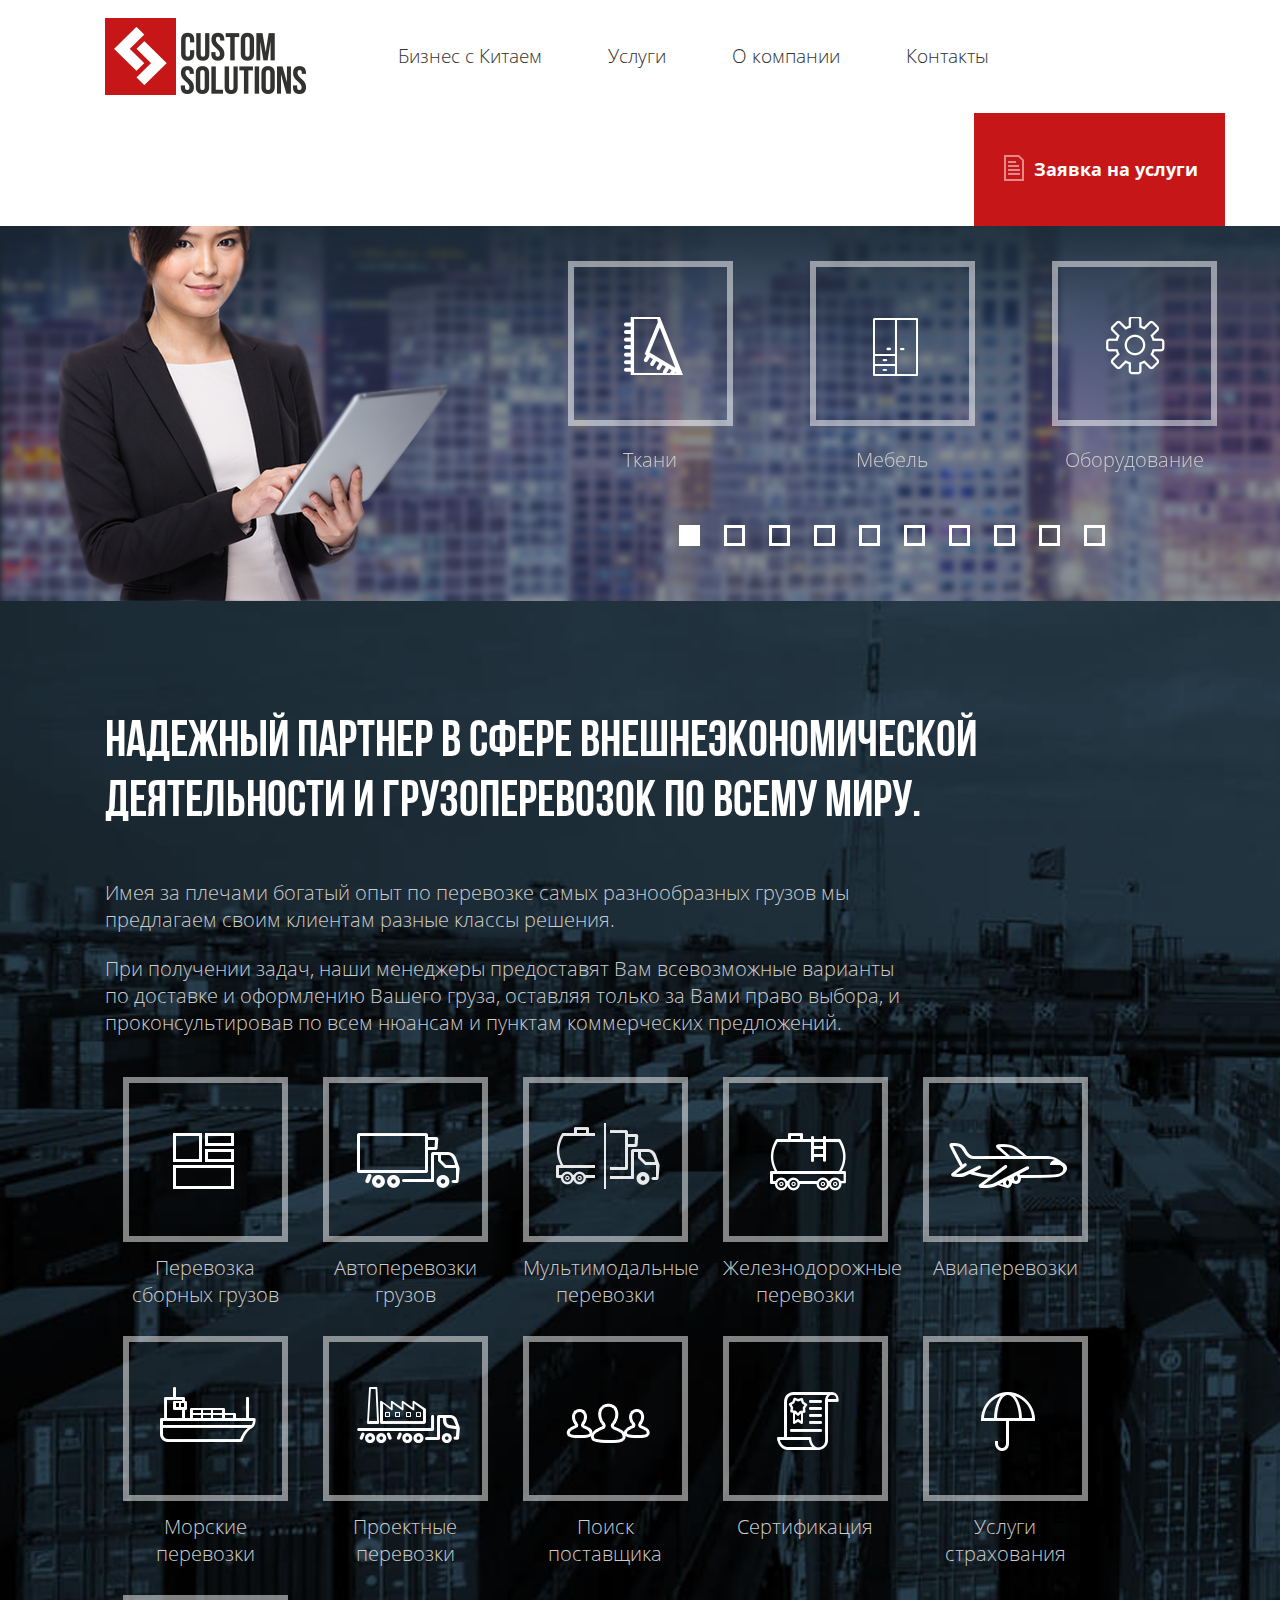
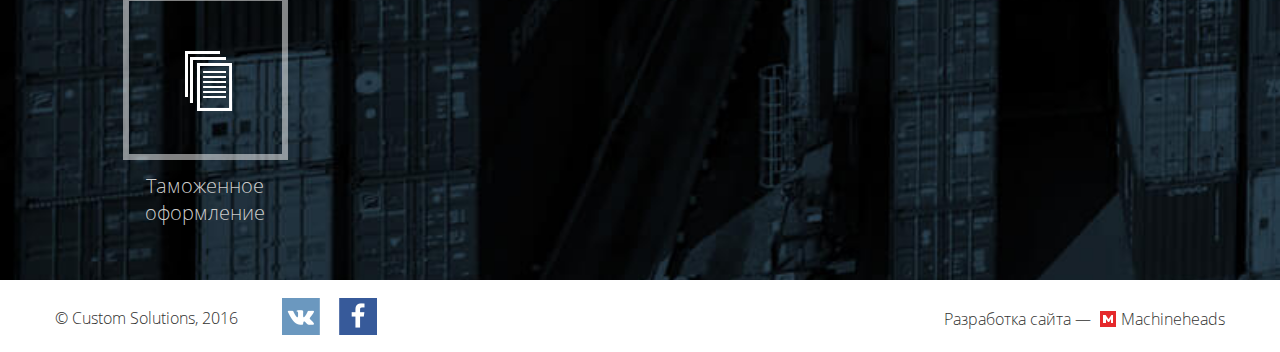
==== index.html @ 7cbae526 "commit" ====
<!DOCTYPE html>
<html class="no-js" lang="ru">

<head>
	<meta charset="utf-8">
	<meta http-equiv="x-ua-compatible" content="ie=edge">
	<title>Custom Solutions</title>
	<meta name="description" content="">
	<link rel="shortcut icon" href="img/favicon/favicon.ico" type="image/x-icon">
	<meta name="viewport" content="width=device-width, initial-scale=1.0">
	<link rel="stylesheet" href="libs/remodal/remodal.css">
	<link rel="stylesheet" href="css/normalize.css">
	<link rel="stylesheet" href="css/style.css">
	<!--[if lt IE 9]>
    	<script src="libs/html5shiv.js"></script>
		<script src="libs/respond-1.4.2.min.js"></script>
	<![endif]-->
</head>

<body>


	<div class="wrapper remodal-bg">
		<header class="header">
			<div class="container">
				<nav class="nav-header">
					<div class="button-menu button-menu_close js-menu-button"></div>
					<a class="nav-header__link" href="#"><img class="nav-header__img" src="img/logo.png" alt="Castom Solutions"></a>
					<div class="js-menu"><!-- Для сварачивания -->
							<ul class="nav-header__nav nav">
								<li class="nav__item"><a href="#" class="nav__link">Бизнес с Китаем</a></li>
								<li class="nav__item"><a href="#" class="nav__link">Услуги</a></li>
								<li class="nav__item"><a href="#" class="nav__link">О компании</a></li>
								<li class="nav__item"><a href="#" class="nav__link">Контакты</a></li>
							</ul>
							<div class="nav-header__button button-order">
								<a href="#modal" class="button-order__link">Заявка на услуги</a>
							</div>
					</div>
				</nav>
			</div>
		</header>
		<div class="bg"></div><!-- bg menu -->
		<div class="slider-wrap">
			<div class="container container_slider">
				<div class="container_slider__left">
					<div class="woman"></div>
				</div>
				<div class="container_slider__right">
					<ul class="slider-top">
						<li class="services__item">
							<a href="#" class="services__link"></a>
							<div class="services__img img12"></div>
							<span class="services__name">Ткани</span>
						</li>
						<li class="services__item">
							<a href="#" class="services__link"></a>
							<div class="services__img img13"></div>
							<span class="services__name">Мебель</span>
						</li>
						<li class="services__item">
							<a href="#" class="services__link"></a>
							<div class="services__img img14"></div>
							<span class="services__name">Оборудование</span>
						</li>
						<li class="services__item">
							<a href="#" class="services__link"></a>
							<div class="services__img img15"></div>
							<span class="services__name">Стройматериалы</span>
						</li>
						<li class="services__item">
							<a href="#" class="services__link"></a>
							<div class="services__img img16"></div>
							<span class="services__name">Светотехника</span>
						</li>
						<li class="services__item">
							<a href="#" class="services__link"></a>
							<div class="services__img img17"></div>
							<span class="services__name">Химия</span>
						</li>
						<li class="services__item">
							<a href="#" class="services__link"></a>
							<div class="services__img img18"></div>
							<span class="services__name">Металл</span>
						</li>
						<li class="services__item">
							<a href="#" class="services__link"></a>
							<div class="services__img img19"></div>
							<span class="services__name">Бытовая техника</span>
						</li>
						<li class="services__item">
							<a href="#" class="services__link"></a>
							<div class="services__img img20"></div>
							<span class="services__name">Электроника</span>
						</li>
						<li class="services__item">
							<a href="#" class="services__link"></a>
							<div class="services__img img21"></div>
							<span class="services__name">Товары&nbsp;народного<br>потребления</span>
						</li>
					</ul>
				</div>
			</div>
		</div>
		<div class="container container_top">
			<div class="content">
				<div class="content__text">
					<h1 class="title">Надежный партнер в&nbsp;сфере внешнеэкономической деятельности и&nbsp;грузоперевозок по&nbsp;всему миру.</h1>
					<p>
						Имея за&nbsp;плечами богатый опыт по&nbsp;перевозке самых разнообразных грузов мы предлагаем своим клиентам разные классы решения.
					</p>
					<p>
						При получении задач, наши менеджеры предоставят Вам всевозможные варианты по&nbsp;доставке и&nbsp;оформлению Вашего груза, оставляя только за&nbsp;Вами право выбора, и проконсультировав по&nbsp;всем нюансам и&nbsp;пунктам коммерческих предложений.
					</p>
				</div>
				<div class="box">
					<ul class="services">
						<li class="services__item">
							<a href="#" class="services__link"></a>
							<div class="services__img img1"></div>
							<span class="services__name">Перевозка сборных грузов</span>
						</li>
						<li class="services__item">
							<a href="#" class="services__link"></a>
							<div class="services__img img2"></div>
							<span class="services__name">Автоперевозки грузов</span>
						</li>
						<li class="services__item">
							<a href="#" class="services__link"></a>
							<div class="services__img img3"></div>
							<span class="services__name">Мультимодальные перевозки</span>
						</li>
						<li class="services__item">
							<a href="#" class="services__link"></a>
							<div class="services__img img4"></div>
							<span class="services__name">Железнодорожные перевозки</span>
						</li>
						<li class="services__item">
							<a href="#" class="services__link"></a>
							<div class="services__img img5"></div>
							<span class="services__name">Авиаперевозки</span>
						</li>
						<li class="services__item">
							<a href="#" class="services__link"></a>
							<div class="services__img img6"></div>
							<span class="services__name">Морские перевозки</span>
						</li>
						<li class="services__item">
							<a href="#" class="services__link"></a>
							<div class="services__img img7"></div>
							<span class="services__name">Проектные перевозки</span>
						</li>
						<li class="services__item">
							<a href="#" class="services__link"></a>
							<div class="services__img img8"></div>
							<span class="services__name">Поиск поставщика</span>
						</li>
						<li class="services__item">
							<a href="#" class="services__link"></a>
							<div class="services__img img9"></div>
							<span class="services__name">Сертификация</span>
						</li>
						<li class="services__item">
							<a href="#" class="services__link"></a>
							<div class="services__img img10"></div>
							<span class="services__name">Услуги страхования</span>
						</li>
						<li class="services__item">
							<a href="#" class="services__link"></a>
							<div class="services__img img11"></div>
							<span class="services__name">Таможенное оформление</span>
						</li>
					</ul>
				</div>
			</div>

		</div>


	</div>


	<footer class="footer">
		<div class="container">
			<span class="footer__copy">&copy; Сustom Solutions, 2016</span>
			<a href="#" class="social social_vk"></a>
			<a href="#" class="social social_fb"></a>
			<span class="footer__design">Разработка сайта&nbsp;&mdash; <a href="http://machineheads.ru"><i class="machineheads"></i>Machineheads</a></span>
		</div>
	</footer>

	<div class="remodal" data-remodal-id="modal">
		<button data-remodal-action="close" class="remodal-close"></button>
		<div class="modal">
			<h2 class="modal__h">Оформление заявки</h2>
			<form method="post" action="" class="modal__form">
				<div class="modal-left">
					<i class="ico-form ico-form_1"></i><input type="text" name="name" placeholder="Название компании*" class="input input_name">
					<i class="ico-form ico-form_2"></i><input type="tel" name="tel" placeholder="Контактный телефон*" class="input input_tel">
					<i class="ico-form ico-form_3"></i><input type="email" name="email" placeholder="E-mail*" class="input input_email">
				</div>
				<div class="modal-right">
					<textarea name="text" placeholder="Отправить вашу задачу" class="comment"></textarea>
					<input class="button-submit" type="submit" value="Отправить">
				</div>
			</form>
		</div>
		<div class="modal-ok">
			<img src="img/i/ok.png" alt="Заявка Отправлена">
			<h2>Заявка Отправлена</h2>
			<div class="modal-ok__text">
				В&nbsp;ближайшее время наш сотрудник с&nbsp;вами свяжется
			</div>
		</div>
	</div>


	<!--[if lt IE 9]>
	<script src="libs/jquery-1.11.2.min.js"></script>
	<![endif]-->
	<script src="libs/jquery-2.1.3.min.js"></script>
	<!--<![endif]-->
	<script src="libs/validate/jquery.validate.js"></script>
	<script src="libs/validate/localization/messages_ru.js"></script>
	<script src="libs/slick/slick.js"></script>
	<script src="js/main.js"></script>
	<script src="libs/remodal/remodal.js"></script>

</body>

</html>
---- libs/remodal/remodal.css ----
/* ==========================================================================
   Remodal's necessary styles
   ========================================================================== */

/* Hide scroll bar */

html.remodal-is-locked {
  overflow: hidden;

  touch-action: none;
}

/* Anti FOUC */

.remodal,
[data-remodal-id] {
  display: none;
}

/* Necessary styles of the overlay */

.remodal-overlay {
  position: fixed;
  z-index: 9999;
  top: -5000px;
  right: -5000px;
  bottom: -5000px;
  left: -5000px;

  display: none;
}

/* Necessary styles of the wrapper */

.remodal-wrapper {
  position: fixed;
  z-index: 10000;
  top: 0;
  right: 0;
  bottom: 0;
  left: 0;

  display: none;
  overflow: auto;

  text-align: center;

  -webkit-overflow-scrolling: touch;
}

.remodal-wrapper:after {
  display: inline-block;

  height: 100%;
  margin-left: -0.05em;

  content: "";
}

/* Fix iPad, iPhone glitches */

.remodal-overlay,
.remodal-wrapper {
  backface-visibility: hidden;
}

/* Necessary styles of the modal dialog */

.remodal {
  position: relative;

  outline: none;

  text-size-adjust: 100%;
}

.remodal-is-initialized {
  /* Disable Anti-FOUC */
  display: inline-block;
}

/* Default theme styles for the background */

.remodal-bg.remodal-is-opening,
.remodal-bg.remodal-is-opened {
  filter: blur(3px);
}

/* Default theme styles of the overlay */

.remodal-overlay {
  background: #19262f;
}

.remodal-overlay.remodal-is-opening,
.remodal-overlay.remodal-is-closing {
  animation-duration: 0.3s;
  animation-fill-mode: forwards;
}

.remodal-overlay.remodal-is-opening {
  animation-name: remodal-overlay-opening-keyframes;
}

.remodal-overlay.remodal-is-closing {
  animation-name: remodal-overlay-closing-keyframes;
}

/* Default theme styles of the wrapper */

.remodal-wrapper {
  padding: 10px 10px 0;
}

/* Default theme styles of the modal dialog */

.remodal {
  box-sizing: border-box;
  width: 100%;
  margin-bottom: 10px;
  padding: 35px;

  transform: translate3d(0, 0, 0);

  color: #fff;
  
}

.remodal.remodal-is-opening,
.remodal.remodal-is-closing {
  animation-duration: 0.3s;
  animation-fill-mode: forwards;
}

.remodal.remodal-is-opening {
  animation-name: remodal-opening-keyframes;
}

.remodal.remodal-is-closing {
  animation-name: remodal-closing-keyframes;
}

/* Vertical align of the modal dialog */

.remodal,
.remodal-wrapper:after {
  vertical-align: middle;
}

/* Close button */

.remodal-close {
  position: absolute;
  top: 0;
  right: 0;

  display: block;
  overflow: visible;

  width: 35px;
  height: 35px;
  margin: 0;
  padding: 0;

  cursor: pointer;
  transition: color 0.2s;
  text-decoration: none;

  color: #95979c;
  border: 0;
  outline: 0;
  background: transparent;
}

.remodal-close:hover,
.remodal-close:focus {
  color: #2b2e38;
}

.remodal-close:before {
 
  position: absolute;
  top: 0;
  left: 0;

  display: block;

  width: 37px;
  height: 36px;
  content: "";
  text-align: center;
  background: url("../../img/i/menu.png") no-repeat;
  background-position: -36px 0px;
}

/* Dialog buttons */

.remodal-confirm,
.remodal-cancel {
  font: inherit;

  display: inline-block;
  overflow: visible;

  min-width: 110px;
  margin: 0;
  padding: 12px 0;

  cursor: pointer;
  transition: background 0.2s;
  text-align: center;
  vertical-align: middle;
  text-decoration: none;

  border: 0;
  outline: 0;
}

.remodal-confirm {
  color: #fff;
  background: #81c784;
}

.remodal-confirm:hover,
.remodal-confirm:focus {
  background: #66bb6a;
}

.remodal-cancel {
  color: #fff;
  background: #e57373;
}

.remodal-cancel:hover,
.remodal-cancel:focus {
  background: #ef5350;
}

/* Remove inner padding and border in Firefox 4+ for the button tag. */

.remodal-confirm::-moz-focus-inner,
.remodal-cancel::-moz-focus-inner,
.remodal-close::-moz-focus-inner {
  padding: 0;

  border: 0;
}

/* Keyframes
   ========================================================================== */

@keyframes remodal-opening-keyframes {
  from {
    transform: scale(1.05);

    opacity: 0;
  }
  to {
    transform: none;

    opacity: 1;
  }
}

@keyframes remodal-closing-keyframes {
  from {
    transform: scale(1);

    opacity: 1;
  }
  to {
    transform: scale(0.95);

    opacity: 0;
  }
}

@keyframes remodal-overlay-opening-keyframes {
  from {
    opacity: 0;
  }
  to {
    opacity: 1;
  }
}

@keyframes remodal-overlay-closing-keyframes {
  from {
    opacity: 1;
  }
  to {
    opacity: 0;
  }
}

/* Media queries
   ========================================================================== */



/* IE8
   ========================================================================== */

.lt-ie9 .remodal-overlay {
  background: #2b2e38;
}

.lt-ie9 .remodal {
  width: 700px;
}
---- css/style.css ----
@font-face {
  font-family: "RobotoRegular";
  src: url('../fonts/RobotoRegular/RobotoRegular.ttf') format('truetype');
  font-weight: normal;
  font-style: normal;
}
@font-face {
  font-family: "bebasneue-bold";
  src: url('../fonts/bebasneue-bold/bebasneue-bold.ttf') format('truetype');
  font-weight: normal;
  font-style: normal;
}
@font-face {
  font-family: "opensans-bold";
  src: url('../fonts/opensans-bold/opensans-bold.ttf') format('truetype');
  font-weight: normal;
  font-style: normal;
}
@font-face {
  font-family: "opensans-light";
  src: url('../fonts/opensans-light/opensans-light.ttf') format('truetype');
  font-weight: normal;
  font-style: normal;
}
html {
  height: 100%;
  box-sizing: border-box;
}
*,
*:before,
*:after {
  padding: 0;
  margin: 0;
  box-sizing: inherit;
}
body {
  width: 100%;
  min-width: 320px;
  height: 100%;
  font-size: 20px;
  background-color: #19262f;
  color: #323231;
  line-height: 27px;
  font-family: "opensans-light", sans-serif;
}
h2,
.title {
  color: #ffffff;
  font-size: 50px;
  font-family: "bebasneue-bold", sans-serif;
  text-transform: uppercase;
  line-height: 60px;
}
h2.contact__h,
.title.contact__h {
  text-align: center;
  margin-top: 50px;
}
@media screen and (max-width: 1024px) {
  h2.contact__h,
  .title.contact__h {
    text-align: left;
    margin-top: 0;
  }
}
@media screen and (max-width: 762px) {
  h2.contact__h,
  .title.contact__h {
    text-align: center;
  }
}
@media screen and (max-width: 600px) {
  h2.contact__h,
  .title.contact__h {
    font-size: 24px;
  }
}
@media screen and (max-width: 480px) {
  h2,
  .title {
    font-size: 26px;
    line-height: 30px;
    text-align: center;
  }
}
p {
  color: #cccccc;
  padding: 11px 0;
}
@media screen and (max-width: 480px) {
  p {
    font-size: 18px;
    text-align: center;
  }
}
li {
  list-style-type: none;
}
.fl {
  float: left;
}
.fr {
  float: right;
}
.cf {
  zoom: 1;
}
.cf:before,
.cf:after {
  content: "";
  display: table;
}
.cf:after {
  clear: both;
}
a {
  text-decoration: none;
}
.hidden,
[hidden] {
  display: none !important;
}
.img-adp,
.iframe-adp {
  max-width: 100%;
  height: auto;
  display: block;
  margin: auto;
}
* {
  outline: none;
}
.bg {
  width: 100%;
  background: rgba(25, 38, 47, 0.9);
  position: absolute;
  z-index: 9;
  display: none;
}
@media screen and (min-width: 1222px) {
  .bg {
    display: none !important;
  }
}
.wrapper {
  position: relative;
  min-height: 100%;
  height: auto !important;
  background: url("../img/Back_1.jpg") no-repeat;
  background-size: cover;
  overflow: hidden;
}
@media screen and (max-width: 480px) {
  .wrapper {
    background: none;
  }
}
.wrapper:after {
  content: "";
  height: 38px;
  display: block;
}
@media screen and (max-width: 480px) {
  .wrapper:after {
    height: 80px;
  }
}
.header {
  width: 100%;
  background: #ffffff;
  overflow: hidden;
  position: fixed;
  z-index: 10;
  zoom: 1;
}
.header:before,
.header:after {
  content: "";
  display: table;
}
.header:after {
  clear: both;
}
@media screen and (max-width: 1222px) {
  .js-menu {
    display: none;
  }
}
.nav-header__link {
  height: 113px;
  width: 210px;
  margin-right: 50px;
  display: block;
  float: left;
}
@media screen and (max-width: 1280px) {
  .nav-header__link {
    margin-left: 50px;
  }
}
@media screen and (max-width: 1222px) {
  .nav-header__link {
    float: none;
  }
}
@media screen and (max-width: 1024px) {
  .nav-header__link {
    margin-left: 27px;
  }
}
@media screen and (max-width: 480px) {
  .nav-header__link {
    height: 75px;
    margin-left: 17px;
  }
}
.nav-header__img {
  margin: 18px 0 0 0;
}
@media screen and (max-width: 480px) {
  .nav-header__img {
    width: 110px;
    height: auto;
  }
}
.nav-header__nav {
  float: left;
}
@media screen and (max-width: 1222px) {
  .nav-header__nav {
    float: none;
  }
}
.nav-header__button {
  float: right;
}
@media screen and (max-width: 1222px) {
  .nav-header__button {
    float: none;
  }
}
.nav {
  font-size: 0;
}
.nav__item {
  display: inline-block;
}
@media screen and (max-width: 1222px) {
  .nav__item {
    display: block;
    text-align: center;
  }
}
.nav__link {
  color: #323231;
  font-size: 19px;
  font-weight: 300;
  display: block;
  height: 113px;
  padding: 0 33px;
  line-height: 113px;
}
@media screen and (max-width: 1222px) {
  .nav__link {
    line-height: 70px;
    height: 70px;
  }
}
.nav__link:hover {
  color: #ffffff;
  background: #19262f;
}
.nav__link.active {
  color: #ffffff;
  background: #19262f;
}
.nav__link.active_1 {
  color: #ffffff;
  background: #19262f;
}
.container {
  width: 1170px;
  margin: 0 auto;
}
.container_top {
  margin-top: 113px;
  margin-bottom: 60px;
}
@media screen and (max-width: 1024px) {
  .container_top {
    padding-top: 40px;
  }
}
@media screen and (max-width: 480px) {
  .container_top {
    padding-top: 0;
    margin-bottom: 1px;
  }
}
.container_100 {
  max-width: 100%;
}
@media screen and (max-width: 1280px) {
  .container {
    max-width: 100%;
  }
}
@media screen and (min-width: 1280px) {
  .content__text {
    max-width: 880px;
  }
  .content__text h2 {
    max-width: 880px;
  }
}
@media screen and (max-width: 1280px) {
  .content {
    padding: 0 50px;
  }
  .content__text p {
    max-width: 800px;
  }
  .content__text h2 {
    max-width: 880px;
  }
}
@media screen and (max-width: 1024px) {
  .content {
    padding: 0 27px;
  }
  .content__text p {
    max-width: 100%;
  }
  .content__text h2 {
    max-width: 680px;
  }
}
@media screen and (max-width: 480px) {
  .content.about {
    padding: 0;
    margin-top: -35px;
  }
}
@media screen and (max-width: 480px) {
  .content.service {
    padding: 0;
    margin-top: -38px;
  }
}
.services {
  font-size: 0;
  margin-top: 30px;
}
.services__item {
  text-align: center;
  width: 165px;
  display: inline-block;
  position: relative;
  vertical-align: top;
  margin-left: 17.5px;
  margin-right: 17.5px;
  margin-bottom: 20px;
}
.services__item:hover .services__img {
  background: #c71617;
  border: 6px solid #c71617;
}
@media screen and (max-width: 480px) {
  .services__item {
    display: block;
    margin: 0 auto 20px;
  }
}
.services__link {
  height: 100%;
  width: 100%;
  display: block;
  position: absolute;
  z-index: 2;
}
.services__link:focus {
  outline: none;
}
.services__img {
  width: 165px;
  height: 165px;
  border: 6px solid rgba(255, 255, 255, 0.5);
  position: relative;
  margin: 0 auto 20px;
}
.services__name {
  font-size: 20px;
  color: #cccccc;
  line-height: 10px;
}
.footer {
  position: relative;
  height: 72px;
  margin-top: -72px;
  font-size: 16px;
  padding-top: 20px;
  background: #ffffff;
  overflow: hidden;
}
.footer a {
  color: #323231;
}
.footer a:hover {
  color: #c71617;
}
.footer__copy {
  vertical-align: middle;
  line-height: 1;
}
.footer__design {
  float: right;
  vertical-align: middle;
  line-height: 1;
  padding-top: 9px;
}
@media screen and (max-width: 1024px) {
  .footer__copy {
    padding-left: 27px;
  }
  .footer__design {
    padding-right: 27px;
  }
}
@media screen and (max-width: 480px) {
  .footer {
    height: 80px;
    margin-top: -80px;
  }
  .footer__copy {
    padding-left: 17px;
  }
  .footer__design {
    display: block;
    float: none;
    padding-left: 17px;
    padding-right: 0;
  }
}
.button-order {
  background: #c71617;
  height: 113px;
  width: 250.7px;
  text-align: center;
  position: relative;
}
@media screen and (max-width: 1222px) {
  .button-order {
    width: 100%;
    height: 70px;
  }
}
.button-order__link {
  color: #ffffff;
  font-family: "opensans-bold", sans-serif;
  font-size: 18px;
  line-height: 113px;
  display: block;
  padding-left: 32px;
}
@media screen and (max-width: 1222px) {
  .button-order__link {
    line-height: 70px;
  }
}
.button-order__link:hover:before {
  opacity: 1;
}
.button-order__link:before {
  content: "";
  display: block;
  width: 20px;
  height: 26px;
  background: url("../img/i/list.png") no-repeat;
  position: absolute;
  top: 42px;
  left: 30px;
  opacity: .5;
}
@media screen and (max-width: 1222px) {
  .button-order__link:before {
    left: 50%;
    top: 21px;
    margin-left: -100px;
  }
}
.machineheads {
  background: url(../img/mh.png) no-repeat;
  width: 16px;
  height: 16px;
  display: inline-block;
  position: relative;
  top: 2px;
  margin: 0 5px;
}
.button-menu {
  background-image: url(../img/i/menu.png);
  background-repeat: no-repeat;
  display: block;
  cursor: pointer;
  position: absolute;
  display: none;
  top: 46px;
  right: 30px;
}
.button-menu_close {
  width: 31px;
  height: 30px;
  background-position: -3px -3px;
}
.button-menu_open {
  width: 31px;
  height: 30px;
  background-position: -40px -3px;
}
@media screen and (max-width: 1222px) {
  .button-menu {
    display: block;
  }
}
@media screen and (max-width: 480px) {
  .button-menu {
    top: 24px;
    right: 17px;
  }
}
.service_h {
  display: none;
}
@media screen and (max-width: 820px) {
  .service_h {
    display: block;
    padding: 20px;
    text-align: left;
  }
}
.list {
  width: 100%;
  background: #ffffff;
  margin-bottom: 50px;
  overflow: hidden;
}
.list p {
  padding: 35px 40px 40px 400px;
  color: #323231;
}
@media screen and (max-width: 820px) {
  .list p {
    padding: 30px 27px;
    text-align: left;
  }
}
.list__header {
  display: none;
}
@media screen and (max-width: 820px) {
  .list__header {
    display: block;
    background: #c71617;
    color: #ffffff;
    font-family: "bebasneue-bold", sans-serif;
    padding: 30px 20px;
    font-size: 30px;
  }
}
@media screen and (max-width: 480px) {
  .list__header {
    line-height: 35px;
    padding: 30px 20px;
  }
}
.list__img {
  height: 260px;
}
@media screen and (max-width: 820px) {
  .list__img {
    height: auto;
  }
}
@media screen and (max-width: 820px) {
  .list__img img {
    width: 100%;
  }
}
.list__footer {
  overflow: hidden;
}
.list__footer__name {
  float: left;
  width: 370px;
  height: 220px;
  background: #c71617;
  padding: 20px 30px 30px 30px;
}
@media screen and (max-width: 820px) {
  .list__footer__name {
    display: none;
  }
}
.list__footer__name h2 {
  font-size: 40px;
}
.list__footer__name h3 {
  color: #ffffff;
  font-size: 40px;
  font-family: "bebasneue-bold", sans-serif;
  text-transform: uppercase;
  line-height: 45px;
}
.slider__h {
  font-size: 36px;
  line-height: 36px;
}
@media screen and (max-width: 480px) {
  .slider__h {
    text-align: left;
    padding: 0 20px;
    font-size: 30px;
  }
}
.services_slider {
  margin-top: 20px;
}
@media screen and (max-width: 640px) {
  .slider .services__img {
    margin: 20px auto;
  }
}
.slick-prev,
.slick-next {
  width: 37px;
  height: 37px;
  position: absolute;
  top: -55px;
  right: 0px;
  background: #c71617;
  border: none;
}
.slick-prev:hover:after,
.slick-next:hover:after {
  opacity: 1;
}
.slick-prev:focus,
.slick-next:focus {
  outline: none;
}
.slick-prev:after,
.slick-next:after {
  content: "";
  display: block;
  background: url('../img/i/slider.png') no-repeat;
  width: 9;
  height: 17px;
  opacity: .5;
  position: relative;
  left: 12px;
}
.slick-prev {
  right: 54px;
}
.slick-next:after {
  background: url('../img/i/slider2.png') no-repeat;
  right: -15px;
  left: auto;
}
.about__h {
  display: none;
}
@media screen and (max-width: 1222px) {
  .about__h {
    display: block;
    margin-bottom: 40px;
  }
}
@media screen and (max-width: 480px) {
  .about__h {
    display: block;
    padding: 20px;
    text-align: left;
  }
}
.about-box {
  background: #fff;
  overflow: hidden;
}
@media screen and (max-width: 480px) {
  .about-box {
    margin-top: -75px;
  }
}
.about-box p {
  color: #323231;
}
.about-box li {
  padding-left: 12px;
  position: relative;
}
.about-box li:before {
  content: "";
  display: block;
  background: url(../img/i/li.png) no-repeat;
  width: 6px;
  height: 5px;
  position: absolute;
  top: 12px;
  left: 0px;
}
.about-box_left {
  width: 407px;
  overflow: hidden;
  float: left;
}
@media screen and (max-width: 1240px) {
  .about-box_left {
    float: none;
    width: 100%;
    height: 256px !important;
  }
}
.about-box_right {
  float: right;
  width: 60%;
  padding: 45px 60px 45px 0;
}
@media screen and (max-width: 1240px) {
  .about-box_right {
    float: none;
    width: 100%;
    padding: 30px;
  }
}
@media screen and (max-width: 480px) {
  .about-box_right {
    padding: 45px 10px;
  }
  .about-box_right p {
    text-align: left;
  }
  .about-box_right li {
    font-size: 18px;
  }
}
.contact {
  font-size: 0;
  margin-top: 55px;
  margin-bottom: 130px;
}
@media screen and (max-width: 762px) {
  .contact {
    margin-bottom: 60px;
  }
}
.contact__item {
  display: inline-block;
  color: #cccccc;
  font-size: 20px;
}
.contact__item:nth-child(2) {
  margin: 0 82px 0 72px;
}
@media screen and (max-width: 1157px) {
  .contact__item:nth-child(2) {
    margin: 0 40px 20px 40px;
  }
}
@media screen and (max-width: 762px) {
  .contact__item:nth-child(2) {
    margin: 0 0 20px 0;
  }
}
@media screen and (max-width: 762px) {
  .contact__item {
    display: block;
    margin-bottom: 20px;
  }
}
@media screen and (max-width: 480px) {
  .contact__item {
    font-size: 18px;
  }
}
.contact__link {
  color: #cccccc;
}
.contact__link:hover {
  text-decoration: underline;
}
#map {
  width: 100%;
  height: 440px;
}
.remodal {
  max-width: 900px;
}
@media screen and (max-width: 900px) {
  .remodal {
    width: auto !important;
  }
}
@media screen and (max-width: 480px) {
  .remodal {
    padding: 35px 0 35px 7px !important;
  }
}
@media screen and (max-width: 560px) {
  .remodal-close {
    right: 50px !important;
  }
}
@media screen and (max-width: 480px) {
  .remodal-close {
    right: 10px !important;
  }
}
.modal-ok img {
  margin-bottom: 40px;
}
.modal-ok__text {
  max-width: 400px;
  margin: 20px auto;
  padding-top: 20px;
  border-top: 4px solid #cccccc;
  font-size: 20px;
}
.modal {
  position: relative;
  overflow: hidden;
}
.modal__h {
  font-size: 46px;
  text-align: left;
  margin-bottom: 23px;
}
@media screen and (max-width: 900px) {
  .modal__h {
    text-align: center;
  }
}
@media screen and (max-width: 560px) {
  .modal__h {
    font-size: 24px;
  }
}
.modal__h:before {
  content: "";
  background: url("../img/i/list_2.png") no-repeat;
  width: 28px;
  height: 37px;
  display: inline-block;
  margin-right: 13px;
}
@media screen and (max-width: 560px) {
  .modal__h:before {
    position: relative;
    top: 5px;
  }
}
.modal-left {
  float: left;
}
@media screen and (max-width: 900px) {
  .modal-left {
    float: none;
  }
}
.modal-right {
  float: left;
}
@media screen and (max-width: 900px) {
  .modal-right {
    float: none;
  }
}
.modal input {
  width: 360px;
  margin: 0 13px 13px 0;
  line-height: 62px;
  height: 62px;
  padding-left: 65px;
  background: #19262F;
  border: 2px solid rgba(255, 255, 255, 0.5);
  display: block;
}
@media screen and (max-width: 900px) {
  .modal input {
    width: 430px;
  }
}
@media screen and (max-width: 560px) {
  .modal input {
    width: 290px;
  }
}
.modal input.error {
  border: 2px solid #c71617;
}
.modal input:focus {
  background: #fff;
  color: #323231;
  outline: none;
}
.modal input::-webkit-input-placeholder {
  color: #fff;
  opacity: 1;
  transition: opacity 0.3s ease;
}
.modal input::-moz-placeholder {
  color: #fff;
  opacity: 1;
  transition: opacity 0.3s ease;
}
.modal input:-moz-placeholder {
  color: #fff;
  opacity: 1;
  transition: opacity 0.3s ease;
}
.modal input:-ms-input-placeholder {
  color: #fff;
  opacity: 1;
  transition: opacity 0.3s ease;
}
.modal input:focus::-webkit-input-placeholder {
  opacity: 0;
  transition: opacity 0.3s ease;
}
.modal input:focus::-moz-placeholder {
  opacity: 0;
  transition: opacity 0.3s ease;
}
.modal input:focus:-moz-placeholder {
  opacity: 0;
  transition: opacity 0.3s ease;
}
.modal input:focus:-ms-input-placeholder {
  opacity: 0;
  transition: opacity 0.3s ease;
}
.modal .comment {
  width: 430px;
  height: 213px;
  padding: 15px 20px;
  margin-bottom: 15px;
  background: #19262F;
  border: 2px solid rgba(255, 255, 255, 0.5);
  display: block;
  resize: none;
}
@media screen and (max-width: 560px) {
  .modal .comment {
    width: 290px;
  }
}
.modal .comment:focus {
  background: #fff;
  color: #323231;
  outline: none;
}
.modal .comment::-webkit-input-placeholder {
  color: #fff;
  opacity: 1;
  transition: opacity 0.3s ease;
}
.modal .comment::-moz-placeholder {
  color: #fff;
  opacity: 1;
  transition: opacity 0.3s ease;
}
.modal .comment:-moz-placeholder {
  color: #fff;
  opacity: 1;
  transition: opacity 0.3s ease;
}
.modal .comment:-ms-input-placeholder {
  color: #fff;
  opacity: 1;
  transition: opacity 0.3s ease;
}
.modal .comment:focus::-webkit-input-placeholder {
  opacity: 0;
  transition: opacity 0.3s ease;
}
.modal .comment:focus::-moz-placeholder {
  opacity: 0;
  transition: opacity 0.3s ease;
}
.modal .comment:focus:-moz-placeholder {
  opacity: 0;
  transition: opacity 0.3s ease;
}
.modal .comment:focus:-ms-input-placeholder {
  opacity: 0;
  transition: opacity 0.3s ease;
}
.modal .button-submit {
  padding: 0;
  margin: 0;
  width: 286px;
  float: right;
  border: 4px solid #fff;
  font-family: "bebasneue-bold", sans-serif;
  font-size: 28px;
  line-height: 28px;
}
.modal .button-submit:hover {
  color: #c71617;
  background: #fff;
}
@media screen and (max-width: 900px) {
  .modal .button-submit {
    width: 430px;
    margin-right: 18px;
    float: none;
  }
}
@media screen and (max-width: 560px) {
  .modal .button-submit {
    width: 290px;
  }
}
label.error {
  font-size: 14px;
  position: relative;
  top: -20px;
}
.img1:after {
  content: "";
  position: absolute;
  background-image: url('../img/i/img.png');
  background-repeat: no-repeat;
  display: block;
  width: 118px;
  height: 56px;
  background-position: -995px -3px;
  left: 20px;
  top: 50px;
}
.img2:after {
  content: "";
  position: absolute;
  background-image: url('../img/i/img.png');
  background-repeat: no-repeat;
  display: block;
  width: 118px;
  height: 55px;
  background-position: -1367px -3px;
  left: 20px;
  top: 50px;
}
.img3:after {
  content: "";
  position: absolute;
  background-image: url('../img/i/img.png');
  background-repeat: no-repeat;
  display: block;
  width: 118px;
  height: 66px;
  background-position: -1739px -3px;
  left: 20px;
  top: 40px;
}
.img4:after {
  content: "";
  position: absolute;
  background-image: url('../img/i/img.png');
  background-repeat: no-repeat;
  display: block;
  width: 118px;
  height: 59px;
  background-position: -2111px -3px;
  left: 20px;
  top: 50px;
}
.img5:after {
  content: "";
  position: absolute;
  background-image: url('../img/i/img.png');
  background-repeat: no-repeat;
  display: block;
  width: 118px;
  height: 45px;
  background-position: -2483px -3px;
  left: 20px;
  top: 60px;
}
.img6:after {
  content: "";
  position: absolute;
  background-image: url('../img/i/img.png');
  background-repeat: no-repeat;
  display: block;
  width: 118px;
  height: 55px;
  background-position: -2855px -3px;
  left: 20px;
  top: 45px;
}
.img7:after {
  content: "";
  position: absolute;
  background-image: url('../img/i/img.png');
  background-repeat: no-repeat;
  display: block;
  width: 118px;
  height: 56px;
  background-position: -3227px -3px;
  left: 20px;
  top: 45px;
}
.img8:after {
  content: "";
  position: absolute;
  background-image: url('../img/i/img.png');
  background-repeat: no-repeat;
  display: block;
  width: 118px;
  height: 42px;
  background-position: -3599px -3px;
  left: 20px;
  top: 60px;
}
.img9:after {
  content: "";
  position: absolute;
  background-image: url('../img/i/img.png');
  background-repeat: no-repeat;
  display: block;
  width: 118px;
  height: 58px;
  background-position: -3971px -3px;
  left: 20px;
  top: 50px;
}
.img10:after {
  content: "";
  position: absolute;
  background-image: url('../img/i/img.png');
  background-repeat: no-repeat;
  display: block;
  width: 118px;
  height: 59px;
  background-position: -375px -3px;
  left: 20px;
  top: 50px;
}
.img11:after {
  content: "";
  position: absolute;
  background-image: url('../img/i/img.png');
  background-repeat: no-repeat;
  display: block;
  width: 118px;
  height: 60px;
  background-position: -747px -3px;
  left: 20px;
  top: 50px;
}
.img12:after {
  content: "";
  position: absolute;
  background-image: url('../img/i/img.png');
  background-repeat: no-repeat;
  display: block;
  width: 118px;
  height: 60px;
  background-position: -4093px -3px;
  left: 20px;
  top: 50px;
}
.img13:after {
  content: "";
  position: absolute;
  background-image: url('../img/i/img.png');
  background-repeat: no-repeat;
  display: block;
  width: 118px;
  height: 60px;
  background-position: -4207px -3px;
  left: 20px;
  top: 50px;
}
.img14:after {
  content: "";
  position: absolute;
  background-image: url('../img/i/img.png');
  background-repeat: no-repeat;
  display: block;
  width: 118px;
  height: 60px;
  background-position: -4323px -3px;
  left: 20px;
  top: 50px;
}
.img15:after {
  content: "";
  position: absolute;
  background-image: url('../img/i/img.png');
  background-repeat: no-repeat;
  display: block;
  width: 118px;
  height: 60px;
  background-position: -4446px -3px;
  left: 20px;
  top: 50px;
}
.img16:after {
  content: "";
  position: absolute;
  background-image: url('../img/i/img.png');
  background-repeat: no-repeat;
  display: block;
  width: 118px;
  height: 60px;
  background-position: -4567px -3px;
  left: 20px;
  top: 50px;
}
.img17:after {
  content: "";
  position: absolute;
  background-image: url('../img/i/img.png');
  background-repeat: no-repeat;
  display: block;
  width: 118px;
  height: 60px;
  background-position: -4685px -3px;
  left: 20px;
  top: 50px;
}
.img18:after {
  content: "";
  position: absolute;
  background-image: url('../img/i/img.png');
  background-repeat: no-repeat;
  display: block;
  width: 118px;
  height: 60px;
  background-position: -4814px -3px;
  left: 20px;
  top: 50px;
}
.img19:after {
  content: "";
  position: absolute;
  background-image: url('../img/i/img.png');
  background-repeat: no-repeat;
  display: block;
  width: 118px;
  height: 60px;
  background-position: -4940px -3px;
  left: 20px;
  top: 50px;
}
.img20:after {
  content: "";
  position: absolute;
  background-image: url('../img/i/img.png');
  background-repeat: no-repeat;
  display: block;
  width: 118px;
  height: 60px;
  background-position: -5069px -3px;
  left: 20px;
  top: 50px;
}
.img21:after {
  content: "";
  position: absolute;
  background-image: url('../img/i/img.png');
  background-repeat: no-repeat;
  display: block;
  width: 118px;
  height: 60px;
  background-position: -5199px -3px;
  left: 20px;
  top: 50px;
}
.ico {
  background-image: url("../img/i/ico.png");
  background-repeat: no-repeat;
  display: inline-block;
}
.ico_loc {
  width: 25px;
  height: 35px;
  background-position: -5px -5px;
  margin-right: 15px;
  -webkit-transform: translateY(10px);
      -ms-transform: translateY(10px);
          transform: translateY(10px);
}
.ico_tel {
  width: 20px;
  height: 35px;
  background-position: -40px -5px;
  margin-right: 12px;
  -webkit-transform: translateY(10px);
      -ms-transform: translateY(10px);
          transform: translateY(10px);
}
.ico_email {
  width: 35px;
  height: 35px;
  background-position: -70px -5px;
  margin-right: 15px;
  -webkit-transform: translateY(10px);
      -ms-transform: translateY(10px);
          transform: translateY(10px);
}
.img-sprite {
  background-image: url('../img/i/img.png');
  background-repeat: no-repeat;
  display: block;
}
.img-img1 {
  width: 118px;
  height: 56px;
  background-position: -3px -3px;
}
.img-img1a {
  width: 118px;
  height: 56px;
  background-position: -871px -3px;
}
.img-img1b {
  width: 118px;
  height: 56px;
  background-position: -995px -3px;
}
.img-img2 {
  width: 118px;
  height: 55px;
  background-position: -1119px -3px;
}
.img-img2a {
  width: 118px;
  height: 55px;
  background-position: -1243px -3px;
}
.img-img2b {
  width: 118px;
  height: 55px;
  background-position: -1367px -3px;
}
.img-img3 {
  width: 118px;
  height: 66px;
  background-position: -1491px -3px;
}
.img-img3a {
  width: 118px;
  height: 66px;
  background-position: -1615px -3px;
}
.img-img3b {
  width: 118px;
  height: 66px;
  background-position: -1739px -3px;
}
.img-img4 {
  width: 118px;
  height: 59px;
  background-position: -1863px -3px;
}
.img-img4a {
  width: 118px;
  height: 59px;
  background-position: -1987px -3px;
}
.img-img4b {
  width: 118px;
  height: 59px;
  background-position: -2111px -3px;
}
.img-img5 {
  width: 118px;
  height: 45px;
  background-position: -2235px -3px;
}
.img-img5a {
  width: 118px;
  height: 45px;
  background-position: -2359px -3px;
}
.img-img5b {
  width: 118px;
  height: 45px;
  background-position: -2483px -3px;
}
.img-img6 {
  width: 118px;
  height: 55px;
  background-position: -2607px -3px;
}
.img-img6a {
  width: 118px;
  height: 55px;
  background-position: -2731px -3px;
}
.img-img6b {
  width: 118px;
  height: 55px;
  background-position: -2855px -3px;
}
.img-img7 {
  width: 118px;
  height: 56px;
  background-position: -2979px -3px;
}
.img-img7a {
  width: 118px;
  height: 56px;
  background-position: -3103px -3px;
}
.img-img7b {
  width: 118px;
  height: 56px;
  background-position: -3227px -3px;
}
.img-img8 {
  width: 118px;
  height: 42px;
  background-position: -3351px -3px;
}
.img-img8a {
  width: 118px;
  height: 42px;
  background-position: -3475px -3px;
}
.img-img8b {
  width: 118px;
  height: 42px;
  background-position: -3599px -3px;
}
.img-img9 {
  width: 118px;
  height: 58px;
  background-position: -3723px -3px;
}
.img-img9a {
  width: 118px;
  height: 58px;
  background-position: -3847px -3px;
}
.img-img9b {
  width: 118px;
  height: 58px;
  background-position: -3971px -3px;
}
.img-img10 {
  width: 118px;
  height: 59px;
  background-position: -127px -3px;
}
.img-img10a {
  width: 118px;
  height: 59px;
  background-position: -251px -3px;
}
.img-img10b {
  width: 118px;
  height: 59px;
  background-position: -375px -3px;
}
.img-img11 {
  width: 118px;
  height: 60px;
  background-position: -499px -3px;
}
.img-img11a {
  width: 118px;
  height: 60px;
  background-position: -623px -3px;
}
.img-img11b {
  width: 118px;
  height: 60px;
  background-position: -747px -3px;
}
.img-img12 {
  width: 118px;
  height: 60px;
  background-position: -4093px -3px;
}
.img-img13 {
  width: 118px;
  height: 60px;
  background-position: -4207px -3px;
}
.img-img14 {
  width: 118px;
  height: 60px;
  background-position: -4323px -3px;
}
.img-img15 {
  width: 118px;
  height: 60px;
  background-position: -4446px -3px;
}
.img-img16 {
  width: 118px;
  height: 60px;
  background-position: -4567px -3px;
}
.img-img17 {
  width: 118px;
  height: 60px;
  background-position: -4685px -3px;
}
.img-img18 {
  width: 118px;
  height: 60px;
  background-position: -4814px -3px;
}
.img-img19 {
  width: 118px;
  height: 60px;
  background-position: -4940px -3px;
}
.img-img20 {
  width: 118px;
  height: 60px;
  background-position: -5069px -3px;
}
.img-img21 {
  width: 118px;
  height: 60px;
  background-position: -5199px -3px;
}
.ico-form {
  background-image: url(../img/i/ico-form.png);
  background-repeat: no-repeat;
  display: block;
  position: absolute;
}
.ico-form_1 {
  width: 31px;
  height: 27px;
  background-position: -5px -5px;
  margin-top: 18px;
  margin-left: 20px;
}
.ico-form_1a {
  width: 31px;
  height: 27px;
  background-position: -46px -5px;
}
.ico-form_2 {
  width: 31px;
  height: 28px;
  background-position: -87px -5px;
  margin-top: 18px;
  margin-left: 20px;
}
.ico-form_2a {
  width: 31px;
  height: 28px;
  background-position: -128px -5px;
}
.ico-form_3 {
  width: 31px;
  height: 22px;
  background-position: -169px -5px;
  margin-top: 22px;
  margin-left: 20px;
}
.ico-form_3a {
  width: 31px;
  height: 22px;
  background-position: -210px -5px;
}
/* -------------------------- Landing --------------------- */
.container-landing .content {
  padding: 0;
}
@media screen and (max-width: 1265px) {
  .container-landing .content {
    padding-right: 20px !important;
    padding-left: 20px !important;
  }
}
@media screen and (max-width: 1025px) {
  .container-landing .content {
    padding-right: 15px !important;
    padding-left: 15px !important;
  }
}
@media screen and (max-width: 768px) {
  .container-landing .content {
    padding-right: 27px !important;
    padding-left: 27px !important;
  }
}
@media screen and (min-width: 768px) {
  .container-landing {
    width: 750px;
  }
}
@media screen and (min-width: 992px) {
  .container-landing {
    width: 970px;
  }
  .container-landing .content {
    padding-right: 15px;
    padding-left: 15px;
  }
}
@media screen and (min-width: 1264px) {
  .container-landing {
    width: 1200px;
  }
  .container-landing .content {
    padding: 0;
  }
}
.wrapper-bg {
  background: none;
}
.bg-landing {
  background: url("../img/Back_1.jpg") no-repeat;
  background-position: center -50%;
}
@media screen and (max-width: 767px) {
  .bg-landing {
    background: none;
  }
}
.lamp_text {
  color: #cccccc;
  display: block;
  margin-top: 10px;
  margin-bottom: 50px;
}
@media screen and (max-width: 767px) {
  .lamp_text {
    text-align: center;
  }
}
.call {
  background-color: #19262f;
  position: relative;
  width: 100%;
  padding-top: 67px;
  padding-bottom: 95px;
}
@media screen and (max-width: 767px) {
  .call {
    padding-top: 47px;
    padding-bottom: 47px;
  }
}
.call__h {
  font-size: 40px;
}
@media screen and (max-width: 767px) {
  .call__h {
    font-size: 26px;
    line-height: 30px;
    text-align: center;
  }
}
.call__text {
  color: #cccccc;
  display: block;
  margin-top: 10px;
  margin-bottom: 50px;
}
@media screen and (max-width: 767px) {
  .call__text {
    text-align: center;
  }
}
.head {
  margin-bottom: 37px;
}
/*--------*/
.section-yslugi {
  padding-top: 68px;
  padding-bottom: 68px;
  background: #06090b;
}
@media screen and (max-width: 767px) {
  .section-yslugi {
    padding-top: 48px;
    padding-bottom: 48px;
  }
}
.yslugi {
  zoom: 1;
}
.yslugi:before,
.yslugi:after {
  content: "";
  display: table;
}
.yslugi:after {
  clear: both;
}
.yslugi__item {
  float: left;
  width: 27.66%;
  margin-right: 5%;
}
@media screen and (max-width: 991px) {
  .yslugi__item {
    width: 100%;
    margin-bottom: 40px;
    margin-right: 0;
  }
}
.yslugi__item:last-child {
  margin-right: 0;
}
.yslugi__item p {
  padding: 4px 0;
}
.yslugi__head {
  color: #ffffff;
  font-size: 22px;
  line-height: 28px;
  border-bottom: 6px solid  #c71617;
  padding-bottom: 18px;
  margin-bottom: 10px;
}
@media screen and (max-width: 991px) {
  .yslugi__head br {
    display: none;
  }
}
@media screen and (max-width: 767px) {
  .yslugi__head {
    text-align: center;
  }
}
/*--------*/
.section-opyt {
  background: url("../img/Back_1.jpg") no-repeat;
  background-position: center 90%;
  padding-top: 68px;
  padding-bottom: 68px;
}
@media screen and (max-width: 767px) {
  .section-opyt {
    text-align: center;
    padding: 0;
    padding-top: 48px;
    padding-bottom: 48px;
    background: none;
  }
}
.section-opyt .head {
  margin-bottom: 10px;
}
.section-opyt .text {
  color: #cccccc;
}
.opyt {
  zoom: 1;
  margin-bottom: 90px;
}
.opyt:before,
.opyt:after {
  content: "";
  display: table;
}
.opyt:after {
  clear: both;
}
@media screen and (max-width: 767px) {
  .opyt {
    margin-bottom: 40px;
  }
}
.opyt__item {
  float: left;
  min-height: 180px;
  width: 30%;
  margin-right: 5%;
  margin-top: 15px;
  margin-bottom: 15px;
  padding-top: 31px;
  padding-left: 24px;
  border: 6px solid rgba(255, 255, 255, 0.5);
}
.opyt__item:last-child {
  margin-right: 0;
}
@media screen and (max-width: 1264px) {
  .opyt__item {
    width: 32.5%;
    margin-right: 11px;
  }
}
@media screen and (max-width: 991px) {
  .opyt__item {
    width: 100%;
    margin-right: 0px;
    min-height: 100px;
  }
}
@media screen and (max-width: 767px) {
  .opyt__item {
    text-align: center;
    padding-left: 0;
  }
}
.opyt__head {
  color: #c71617;
  font-size: 70px;
  font-family: "bebasneue-bold", sans-serif;
  margin-bottom: 15px;
}
.opyt__head span {
  font-size: 40px;
}
.opyt p {
  font-size: 18px;
  color: #cccccc;
  font-family: "opensans-bold", sans-serif;
  margin-bottom: 20px;
}
/*---------*/
.section-project {
  background: #06090b;
  padding-top: 68px;
  padding-bottom: 68px;
}
/*---------*/
.section-shema {
  background: #06090b;
  padding-top: 68px;
  padding-bottom: 68px;
}
.shema {
  zoom: 1;
}
.shema:before,
.shema:after {
  content: "";
  display: table;
}
.shema:after {
  clear: both;
}
.shema__item {
  float: left;
  width: 21.5%;
  margin-top: 15px;
  margin-bottom: 15px;
  margin-right: 4%;
}
.shema__item:last-child {
  margin-right: 0;
}
@media screen and (max-width: 1264px) {
  .shema__item {
    width: 46%;
  }
}
@media screen and (max-width: 991px) {
  .shema__item {
    width: 100%;
    margin-bottom: 40px;
    margin-right: 0;
  }
}
@media screen and (max-width: 767px) {
  .shema__item {
    text-align: center;
  }
}
.shema__img {
  margin-bottom: 20px;
}
@media screen and (max-width: 991px) {
  .shema__img {
    float: left;
    margin-right: 20px;
  }
}
@media screen and (max-width: 767px) {
  .shema__img {
    float: none;
    margin-right: 0;
    margin-bottom: 0;
  }
}
.shema__head {
  font-size: 22px;
  color: #ffffff;
  font-family: "opensans-bold", sans-serif;
  border-bottom: 6px solid  #c71617;
  padding-bottom: 10px;
  margin-bottom: 10px;
}
@media screen and (max-width: 991px) {
  .shema__head {
    padding-bottom: 30px;
    padding-top: 20px;
  }
}
.shema__head_big {
  padding-bottom: 37px;
}
@media screen and (max-width: 1264px) {
  .shema__head_big {
    padding-bottom: 10px;
  }
}
@media screen and (max-width: 991px) {
  .shema__head_big {
    padding-bottom: 30px;
    padding-top: 20px;
  }
}
.modal_inline {
  color: #fff;
  zoom: 1;
}
.modal_inline:before,
.modal_inline:after {
  content: "";
  display: table;
}
.modal_inline:after {
  clear: both;
}
.modal_inline .img-icon {
  position: relative;
  float: left;
}
@media screen and (max-width: 991px) {
  .modal_inline .img-icon {
    float: none;
  }
}
.modal_inline img {
  position: absolute;
  margin-top: 18px;
  margin-left: 20px;
}
.modal_inline .icon-img-email {
  margin-top: 20px;
  margin-left: 20px;
}
@media screen and (max-width: 1264px) {
  .modal_inline input {
    width: 97%;
  }
}
@media screen and (max-width: 991px) {
  .modal_inline input {
    width: 100%;
    margin-right: 0;
  }
}
@media screen and (max-width: 767px) {
  .modal_inline input {
    font-size: 16px;
  }
}
.modal_inline .button-submit {
  float: left;
}
@media screen and (max-width: 991px) {
  .modal_inline .button-submit {
    float: right;
    margin-right: 0;
  }
}
@media screen and (max-width: 767px) {
  .modal_inline .button-submit {
    width: 100%;
  }
}
.call-form_email {
  text-align: center;
}
.call-form_email .img-icon {
  text-align: left;
}
.call-form_email .input {
  width: 390px;
}
@media screen and (max-width: 1265px) {
  .call-form_email .input {
    width: 378px;
  }
}
@media screen and (max-width: 1263px) {
  .call-form_email .input {
    width: 300px;
  }
}
@media screen and (max-width: 991px) {
  .call-form_email .input {
    width: 100%;
  }
}
.call-form_email .input_email {
  margin-right: 0;
}
.call-form_email .button-submit {
  float: none;
  display: inline-block;
}
@media screen and (max-width: 991px) {
  .call-form_email .button-submit {
    float: right;
  }
}
.call-form_bottom {
  text-align: center;
  color: #fff;
  position: relative;
}
@media screen and (max-width: 991px) {
  .call-form_bottom .modal-left {
    float: none;
  }
}
@media screen and (max-width: 991px) {
  .call-form_bottom .modal-right {
    float: none;
  }
}
.call-form_bottom input {
  width: 97%;
}
@media screen and (max-width: 991px) {
  .call-form_bottom input {
    width: 100%;
    margin-right: 0;
  }
}
@media screen and (max-width: 767px) {
  .call-form_bottom input {
    width: 100%;
    margin-right: 0;
  }
}
@media screen and (max-width: 767px) {
  .call-form_bottom input {
    font-size: 16px;
  }
}
.call-form_bottom .modal {
  width: 67%;
  margin: 0 auto;
}
@media screen and (max-width: 1264px) {
  .call-form_bottom .modal {
    width: 76%;
  }
}
@media screen and (max-width: 1264px) {
  .call-form_bottom .comment {
    width: 393px;
  }
}
@media screen and (max-width: 991px) {
  .call-form_bottom .comment {
    width: 100%;
  }
}
@media screen and (max-width: 767px) {
  .call-form_bottom .comment {
    font-size: 16px;
  }
}
@media screen and (max-width: 991px) {
  .call-form_bottom .button-submit {
    margin: 0 auto;
  }
}
@media screen and (max-width: 767px) {
  .call-form_bottom .button-submit {
    width: 100%;
    margin: 0;
  }
}
/*--------- project --------- */
.project {
  margin-left: -15px;
  margin-right: -15px;
}
@media screen and (max-width: 767px) {
  .project .slick-prev {
    right: 53px;
  }
  .project .slick-next {
    right: 0;
  }
}
.project__h {
  font-size: 50px;
  line-height: 45px;
  margin-bottom: 15px;
}
@media screen and (max-width: 767px) {
  .project__h {
    margin-bottom: 72px;
    font-size: 26px;
    padding: 0;
  }
}
.project__item {
  background: #fff;
  width: 30%;
  min-height: 353px;
  position: relative;
  overflow: hidden;
  margin-right: 15px;
  margin-left: 15px;
}
@media screen and (max-width: 991px) {
  .project__item {
    min-height: 270px;
  }
}
@media screen and (max-width: 767px) {
  .project__item {
    margin-right: 0;
    height: 270px;
  }
}
.project__link {
  position: absolute;
  width: 100%;
  height: 100%;
  top: 0;
  left: 0;
}
.project__img {
  width: 100%;
  height: auto;
}
.project__head {
  border-top: 1px solid #bababa;
  font-family: "opensans-bold", sans-serif;
  font-size: 18px;
  line-height: 22px;
  color: #323231;
  padding-left: 20px;
  padding-right: 20px;
}
@media screen and (max-width: 991px) {
  .project__head {
    font-size: 16px;
    line-height: 20px;
  }
}
/*--------- tabs ----------*/
.tabs__content {
  display: none;
}
.tabs__content.active {
  display: block;
}
.tabs__caption {
  zoom: 1;
  display: inline-block;
  margin-bottom: 13px;
  border-bottom: 6px solid #818282;
}
.tabs__caption:before,
.tabs__caption:after {
  content: "";
  display: table;
}
.tabs__caption:after {
  clear: both;
}
@media screen and (max-width: 767px) {
  .tabs__caption {
    display: block;
    border-bottom: none;
    margin-bottom: 36px;
  }
}
.tabs__caption li {
  float: left;
  font-family: "bebasneue-bold", sans-serif;
  font-size: 30px;
  color: #fff;
  cursor: pointer;
  text-transform: uppercase;
  padding-bottom: 15px;
  margin-right: 15px;
}
.tabs__caption li:last-child {
  margin-right: 0;
}
.tabs__caption li.active {
  border-bottom: 6px solid #c71617;
  margin-bottom: -6px;
}
@media screen and (max-width: 767px) {
  .tabs__caption li.active {
    margin-bottom: 10px;
  }
}
@media screen and (max-width: 767px) {
  .tabs__caption li {
    float: none;
    margin-bottom: 10px;
  }
}
/*--------- product -----------*/
.product {
  margin-right: -15px;
  margin-left: -15px;
}
@media screen and (max-width: 767px) {
  .product .slick-prev {
    right: 53px;
    top: -34px;
  }
  .product .slick-next {
    right: 0;
    top: -34px;
  }
}
.product__item {
  background: #fff;
  width: 21.5%;
  height: 259px;
  position: relative;
  overflow: hidden;
  margin-top: 20px;
  margin-bottom: 20px;
  margin-right: 15px;
  margin-left: 15px;
}
@media screen and (max-width: 767px) {
  .product__item {
    margin-right: 0;
  }
}
.product__link {
  position: absolute;
  width: 100%;
  height: 100%;
  top: 0;
  left: 0;
  z-index: 2;
}
.product__link:hover .product__loop {
  opacity: 1;
}
.product__loop {
  display: block;
  position: absolute;
  width: 100%;
  height: 100%;
  top: 0;
  left: 0;
  background: rgba(199, 22, 23, 0.9);
  z-index: 1;
  opacity: 0;
}
.product__loop img {
  position: absolute;
  top: 0;
  left: 0;
  right: 0;
  bottom: 0;
  margin: auto;
  width: 100%;
  max-width: 123px;
  height: auto;
}
.product__img {
  position: absolute;
  top: 0;
  left: 0;
  right: 0;
  bottom: 0;
  margin: auto;
  width: 100%;
  max-width: 259px;
  height: auto;
}
/* 22.09.2016 pravki
================================================================================*/
/* social button*/
.social {
  width: 38px;
  height: 37px;
  display: inline-block;
  margin-top: -2px;
  vertical-align: middle;
}
.social_vk {
  background: url(../img/vk.png) no-repeat;
  margin-left: 40px;
  margin-right: 15px;
}
.social_fb {
  background: url(../img/fb.png) no-repeat;
}
/* slider*/
.slider-wrap {
  margin-top: 113px;
  height: 488px;
  overflow: hidden;
  background: url(../img/slaider-bg.png) no-repeat;
  background-size: cover;
}
.container_slider {
  zoom: 1;
}
.container_slider:before,
.container_slider:after {
  content: "";
  display: table;
}
.container_slider:after {
  clear: both;
}
.container_slider__left {
  float: left;
  width: 474px;
}
.container_slider__right {
  float: right;
  width: calc( 100% - 474px );
}
.woman {
  width: 397px;
  height: 490px;
  background: url(../img/woman.png) no-repeat bottom;
}
.slider-top {
  margin-top: 148px;
  width: 726px;
  overflow: hidden;
}
.slick-dots {
  text-align: center;
}
.slick-dots li {
  display: inline-block;
  font-size: 0;
}
.slick-dots li.slick-active button {
  background: #ffffff;
}
.slick-dots button {
  width: 21px;
  height: 21px;
  border: 3px solid #fff;
  margin: 0 12px;
  background: none;
}
/* map */
.container_map {
  margin-top: 163px;
}
.map {
  position: relative;
  height: 623px;
  background: url(../img/map.png) no-repeat center;
}
.map-loc {
  z-index: 1;
  position: absolute;
  display: inline-block;
  background: #c71617;
  padding: 9px 13px;
  border-radius: 7px;
  cursor: pointer;
}
.map-loc__icon {
  position: relative;
  top: 4px;
  opacity: .5;
}
.map-loc__name {
  color: #fff;
  line-height: 1;
  font-size: 18px;
}
.map-loc:hover .map-loc__icon {
  opacity: 1;
}
.map-loc.down:after {
  content: "";
  position: absolute;
  display: block;
  width: 37px;
  height: 19px;
  bottom: -19px;
  left: 17px;
  border-style: solid;
  border-width: 19px 18.5px 0 18.5px;
  border-color: #c71617 transparent transparent transparent;
}
.map-loc.top:after {
  content: "";
  position: absolute;
  display: block;
  width: 37px;
  height: 19px;
  top: -19px;
  left: 17px;
  border-style: solid;
  border-width: 0 18.5px 19px 18.5px;
  border-color: transparent transparent #c71617 transparent;
}
/* City */
.moscow {
  top: 215px;
  left: 158px;
}
.vladivostok {
  top: 395px;
  right: 160px;
}
.urumchi {
  top: 435px;
  left: 500px;
}
.ninbo {
  top: 505px;
  left: 605px;
}
.iy {
  top: 590px;
  left: 580px;
}
.novosibirsk {
  top: 300px;
  left: 400px;
}
/* Address */
.address {
  background: #fff;
  text-align: left;
  color: #323231;
  position: relative;
}
.address__name {
  background: #c71617;
  padding: 0 30px;
}
.address__text {
  padding: 20px 30px;
}
.address__inner {
  vertical-align: middle;
  display: inline-block;
  width: 36px;
  text-align: center;
  margin-right: 20px;
}
.address__loc {
  margin: 30px 0;
}
.address__tel {
  margin: 30px 0;
}
.address__email {
  margin: 30px 0;
}
.button-close {
  top: 20px;
  right: 30px;
  z-index: 1;
  content: "";
  position: absolute;
  display: block;
  width: 26px;
  height: 26px;
  text-align: center;
  background: url(../img/close.png) no-repeat;
  opacity: .5;
  cursor: pointer;
}
.button-close:hover {
  opacity: 1;
}
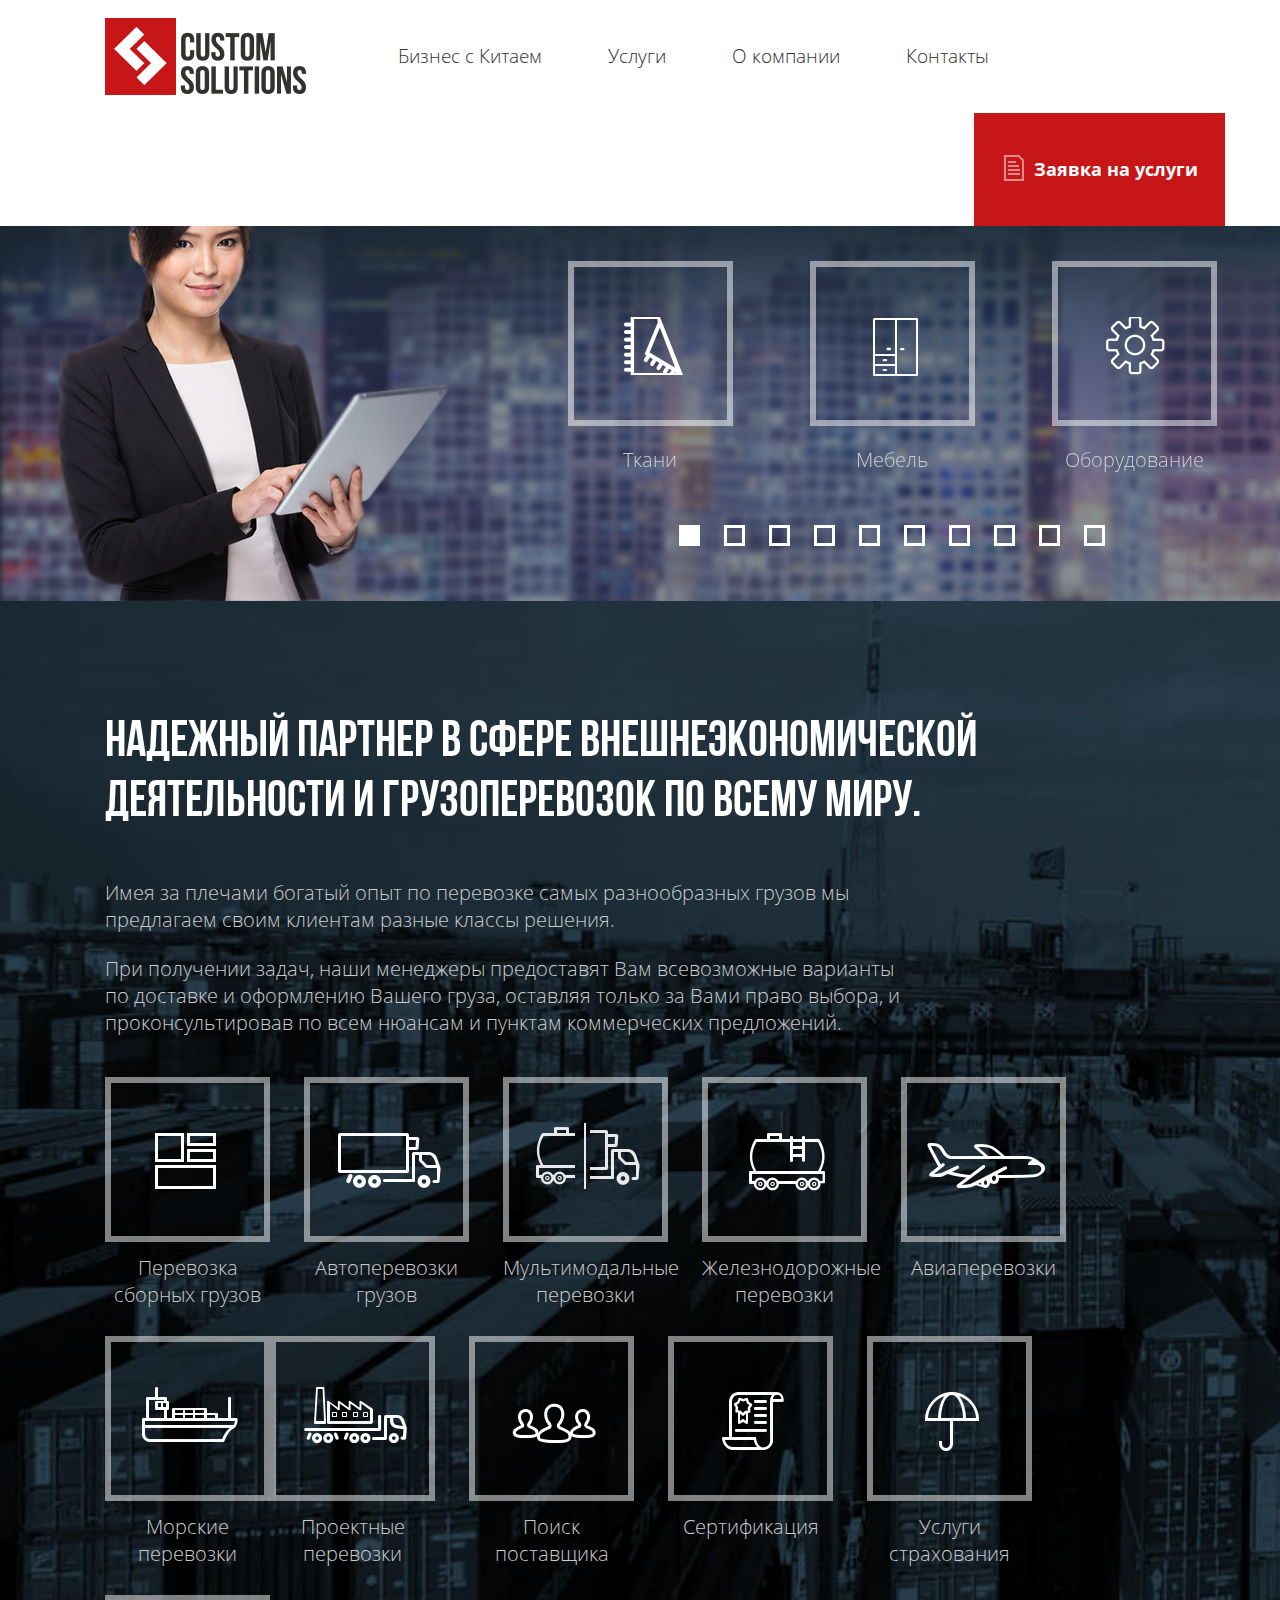
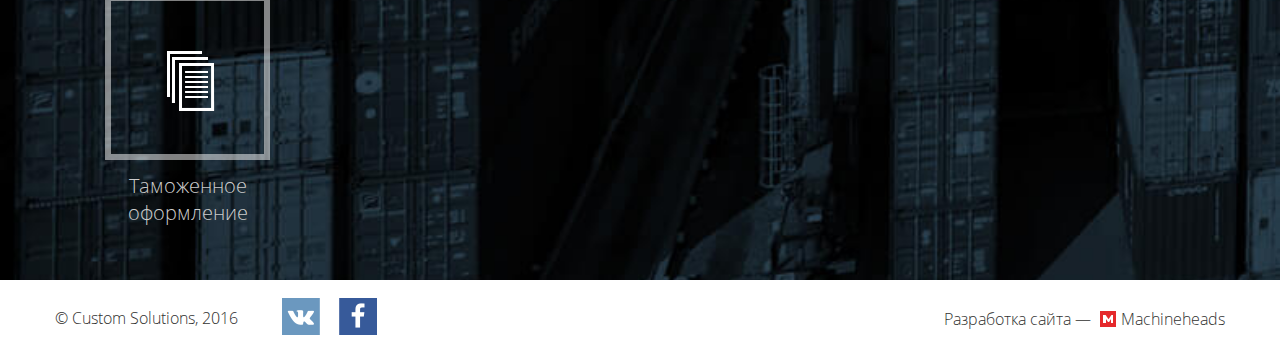
==== commit 992b2bc9: "pravki services carusel" ====
--- a/index.html
+++ b/index.html
@@ -114,7 +114,7 @@
 					</p>
 				</div>
 				<div class="box">
-					<ul class="services">
+					<ul class="services services-index">
 						<li class="services__item">
 							<a href="#" class="services__link"></a>
 							<div class="services__img img1"></div>
--- a/css/style.css
+++ b/css/style.css
@@ -357,8 +357,7 @@
   display: inline-block;
   position: relative;
   vertical-align: top;
-  margin-left: 17.5px;
-  margin-right: 17.5px;
+  margin-left: 34px;
   margin-bottom: 20px;
 }
 .services__item:hover .services__img {
@@ -624,6 +623,8 @@
 }
 .services_slider {
   margin-top: 20px;
+  width: 103%;
+  margin-left: -34px;
 }
 @media screen and (max-width: 640px) {
   .slider .services__img {
@@ -2286,6 +2287,17 @@
 }
 /* 22.09.2016 pravki
 ================================================================================*/
+/* slides*/
+.slider-top li {
+  margin-left: 0;
+}
+.services-index li {
+  margin-left: 0;
+  margin-right: 34px;
+}
+.services-index li:nth-child(6n) {
+  margin-right: 0;
+}
 /* social button*/
 .social {
   width: 38px;
